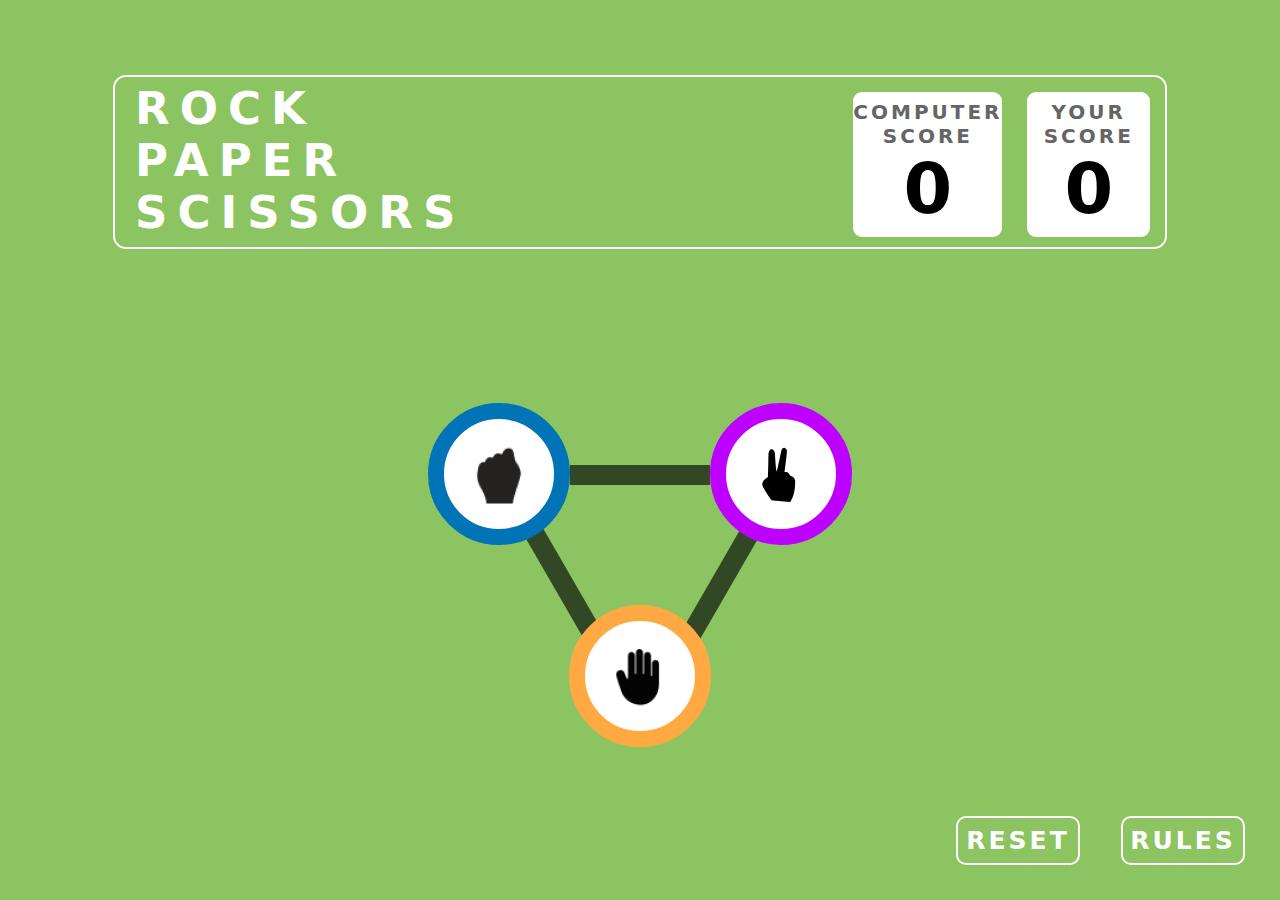
==== index.html @ a3423c25 "added" ====
<!DOCTYPE html>
<html lang="en">
  <head>
    <meta charset="UTF-8" />
    <meta name="viewport" content="width=device-width, initial-scale=1.0" />
    <link rel="stylesheet" href="css/style1.css" />
    <title>Document</title>
  </head>
  <body>
    <section class="ScoreBox">
      <div class="box">
        <div class="heading">
          <h1 class="HeadingP1">rock</h1>
          <h1 class="HeadingP2">paper</h1>
          <h1 class="HeadingP3">scissors</h1>
        </div>
        <div class="ScoreBox1">
          <span class="score1">computer</span>
          <span class="score1">score</span>
          <span id="C-Score" class="score2">0</span>
        </div>
        <div class="ScoreBox2">
          <span class="score1">your</span>
          <span class="score1">score</span>
          <span id="P-Score" class="score2">0</span>
        </div>
      </div>
    </section>
    <section class="game">
      <div class="F-Rounds">
        <div id="rock1" class="round1">
          <img src="images/icons8-fist-67 1.png" alt="" />
        </div>
        <div class="line1"></div>
        <div id="scissor1" class="round2">
          <img src="images/17911 1.png" alt="" />
        </div>
      </div>
      <div class="line2"></div>
      <div class="line3"></div>
      <div id="paper1" class="round3">
        <img src="images/icons8-hand-64 1.png" alt="" />
      </div>
    </section>
    <div class="full-rule-box">
      <div class="rules-box-close">
        <span class="close-x">X</span>
      </div>
      <div class="rules-box">
        <h2>Game Rules</h2>
        <ul>
          <li>
            <span class="points"
              >Rock beats scissors, scissors beat paper, and paper beats
              rock.</span
            >
          </li>
          <li>
            <span class="points"
              >Agree ahead of time whether you’ll count off "rock, paper,
              scissors, shoot" or just "rock, paper, scissors."</span
            >
          </li>
          <li>
            <span class="points"
              >Use rock, paper, scissors to settle minor decisions or simply
              play to pass the time.</span
            >
          </li>
          <li>
            <span class="points"
              >If both players lay down the same hand, each player lays down
              another hand.</span
            >
          </li>
        </ul>
      </div>
    </div>
    <div class="reset-game">  <!-- to reset the game from zero -- extra -- -->
      <span class="reset-text">Reset</span>
    </div>
    <div class="rules">
      <span class="rules-text">rules</span>
    </div>
  </body>
  <script src="js/script.js"></script>
</html>
---- css/style1.css ----
* {
  margin: 0%;
  padding: 0%;
}

body {
  background-color: #8cc461;
  display: flex;
  flex-direction: column;
  justify-content: center;
  align-items: center;
  min-height: 100vh;
  font-family: system-ui, -apple-system, BlinkMacSystemFont, "Segoe UI", Roboto,
    Oxygen, Ubuntu, Cantarell, "Open Sans", "Helvetica Neue", sans-serif;
}

.box {
  background-color: none;
  width: 1050px;
  height: 170px;
  border: 2px solid #fff;
  border-radius: 13px;
  display: flex;
  position: absolute;
  top: 18%;
  left: 50%;
  transform: translate(-50%, -50%);
}

.HeadingP1 {
  color: #fff;
  font-size: 45px;
  font-weight: 600;
  text-transform: uppercase;
  letter-spacing: 10px;
  line-height: 47px;
  margin: 8px 18px 5px 20px;
}

.HeadingP2 {
  color: #fff;
  font-size: 45px;
  font-weight: 600;
  text-transform: uppercase;
  letter-spacing: 10px;
  line-height: 47px;
  margin: 0px 18px 5px 20px;
}
.HeadingP3 {
  color: #fff;
  font-size: 45px;
  font-weight: 600;
  text-transform: uppercase;
  letter-spacing: 10px;
  line-height: 47px;
  margin: 0px 18px 9px 20px;
}

.ScoreBox1 {
  width: 155px;
  height: 145px;
  background-color: #fff;
  margin: 15px;
  margin-left: 370px;
  border-radius: 9px;
  display: flex;
  flex-direction: column;
  align-items: center;
  justify-content: center;
}
.ScoreBox2 {
  width: 155px;
  height: 145px;
  background-color: #fff;
  margin: 15px;
  margin-left: 10px;
  border-radius: 9px;
  display: flex;
  flex-direction: column;
  align-items: center;
  justify-content: center;
}
.score1 {
  font-size: 20px;
  color: #656565;
  margin-top: 0px;
  font-weight: 600;
  text-transform: uppercase;
  letter-spacing: 3px;
}
.score2 {
  font-size: 70px;
  font-weight: 700;
}
.game {
  display: flex;
  flex-direction: column;
  align-items: center;
  justify-content: center;
  margin-top: 250px;
}
.F-Rounds {
  margin: 0px;
  display: flex;
}
.round1 {
  width: 110px;
  height: 110px;
  background-color: #fff;
  border-radius: 50%;
  border: 16px solid #0074b6;
  display: flex;
  align-items: center;
  justify-content: center;
  z-index: 1;
}
.round2 {
  width: 110px;
  height: 110px;
  background-color: #fff;
  border-radius: 50%;
  border: 16px solid #bd00ff;
  display: flex;
  align-items: center;
  justify-content: center;
  margin-bottom: 20px;
  z-index: 1;
}
.round3 {
  width: 110px;
  height: 110px;
  background-color: #fff;
  border-radius: 50%;
  border: 16px solid #ffa943;
  display: flex;
  align-items: center;
  justify-content: center;
  z-index: 1;
}
.line1 {
  width: 120px;
  height: 0px;
  border: 10px solid black;
  opacity: 0.64;
  margin-top: 62px;
  z-index: 0;
}
.line2 {
  display: flex;
  width: 185px;
  height: 0px;
  border: 10px solid black;
  opacity: 0.64;
  z-index: 0;
  margin-left: 170px;
  transform: rotate(120deg);
}
.line3 {
  display: flex;
  width: 300px;
  height: 0px;
  border: 10px solid black;
  opacity: 0.64;
  z-index: 0;
  margin-right: 140px;
  transform: rotate(-120deg);
}

.rules-box {
  width: 278px;
  height: 325px;
  background-color: #004429;
  position: absolute;
  bottom: 0;
  right: 0;
  margin: 0 40px 100px 0;
  border: 7px solid #fff;
  border-radius: 13px;
  z-index: 0;
  display: flex;
  flex-direction: column;
  justify-content: center;
  align-items: center;
  color: #fff;
}

.rules-box-close {
  width: 50px;
  height: 50px;
  position: absolute;
  bottom: 0;
  right: 0;
  background-color: #ff0000;
  border: 7px solid #fff;
  border-radius: 50%;
  margin: 0 15px 400px 0;
  z-index: 1;
  display: flex;
  align-items: center;
  justify-content: center;
  cursor: pointer;
}
ul {
  list-style-type: square;
  margin: 0;
  padding: 0;
}
li {
  list-style-type: square;
  color: #ffa943;
  font-size: 15px;
  margin: 10px 5px 5px 25px;
}
.points {
  color: #fff;
}
.close-x {
  font-size: 44px;
  font-weight: 700;
  color: #fff;
}

.reset-game{
  position: absolute;
    bottom: 0;
    right: 0;
    width: 120px;
    height: 45px;
    background-color: none;
    border: 2px solid #fff;
    border-radius: 10px;
    margin: 35px;
    margin-right: 200px;
    display: flex;
    justify-content: center;
    align-items: center;
    cursor: pointer;
}
.reset-text{
  color: #fff;
  font-size: 25px;
  text-transform: uppercase;
  letter-spacing: 3px;
  font-weight: 600;
}

.rules {
  position: absolute;
  bottom: 0;
  right: 0;
  width: 120px;
  height: 45px;
  background-color: none;
  border: 2px solid #fff;
  border-radius: 10px;
  margin: 35px;
  display: flex;
  justify-content: center;
  align-items: center;
  cursor: pointer;
}
.rules-text {
  color: #fff;
  font-size: 25px;
  text-transform: uppercase;
  letter-spacing: 3px;
  font-weight: 600;
}
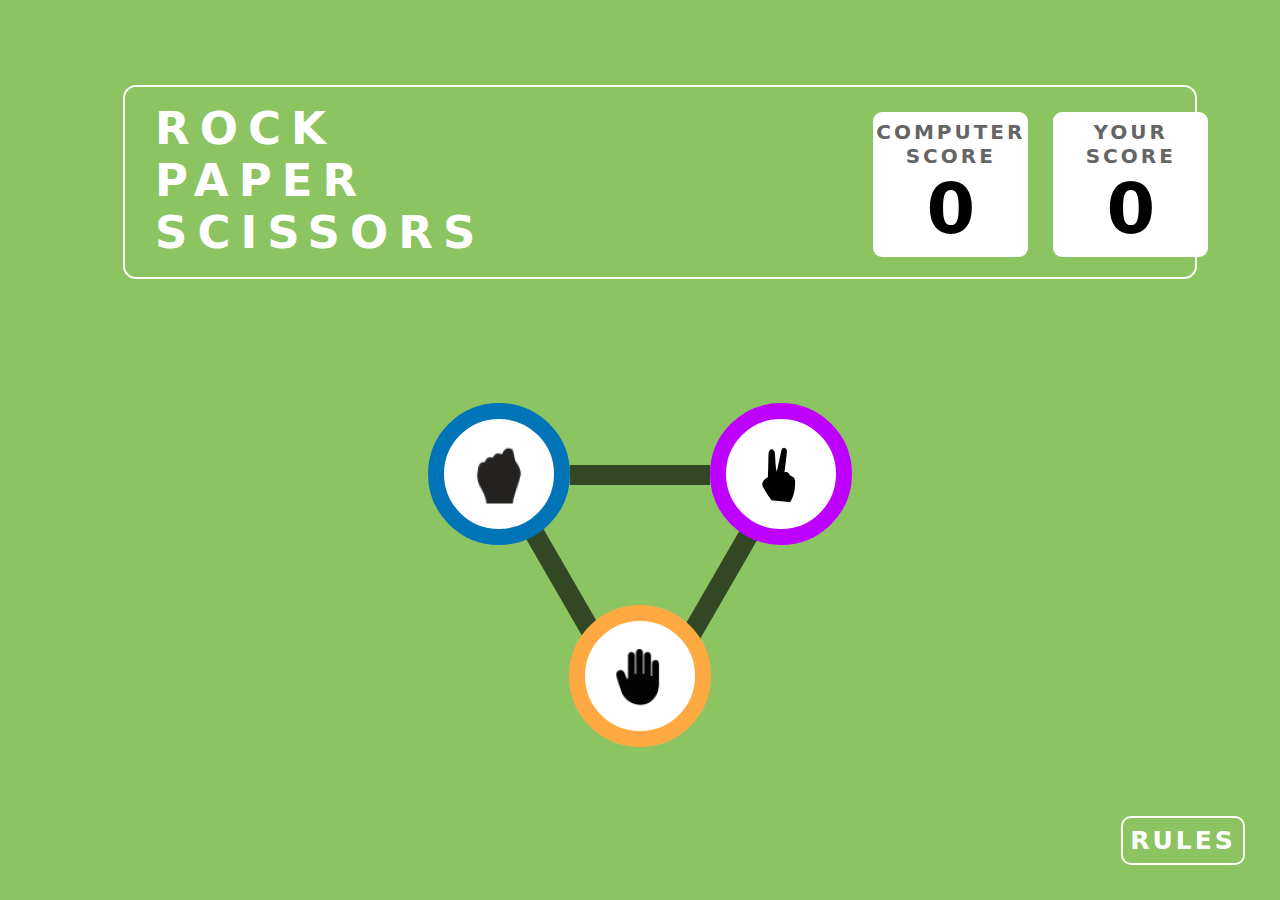
==== commit 6a60b275: "css changes" ====
--- a/index.html
+++ b/index.html
@@ -4,7 +4,7 @@
     <meta charset="UTF-8" />
     <meta name="viewport" content="width=device-width, initial-scale=1.0" />
     <link rel="stylesheet" href="css/style1.css" />
-    <title>Document</title>
+    <title>Rock-Paper-Scissor</title>
   </head>
   <body>
     <section class="ScoreBox">
@@ -14,15 +14,17 @@
           <h1 class="HeadingP2">paper</h1>
           <h1 class="HeadingP3">scissors</h1>
         </div>
-        <div class="ScoreBox1">
-          <span class="score1">computer</span>
-          <span class="score1">score</span>
-          <span id="C-Score" class="score2">0</span>
-        </div>
-        <div class="ScoreBox2">
-          <span class="score1">your</span>
-          <span class="score1">score</span>
-          <span id="P-Score" class="score2">0</span>
+        <div class="ScoreBoxs">
+          <div class="ScoreBox1">
+            <span class="score1">computer</span>
+            <span class="score1">score</span>
+            <span id="C-Score" class="score2">0</span>
+          </div>
+          <div class="ScoreBox2">
+            <span class="score1">your</span>
+            <span class="score1">score</span>
+            <span id="P-Score" class="score2">0</span>
+          </div>
         </div>
       </div>
     </section>
@@ -76,7 +78,8 @@
         </ul>
       </div>
     </div>
-    <div class="reset-game">  <!-- to reset the game from zero -- extra -- -->
+    <div class="reset-game">
+      <!-- to reset the game from zero -- extra -- -->
       <span class="reset-text">Reset</span>
     </div>
     <div class="rules">
--- a/css/style1.css
+++ b/css/style1.css
@@ -25,6 +25,8 @@
   top: 18%;
   left: 50%;
   transform: translate(-50%, -50%);
+  padding: 10px;
+  margin: 20px;
 }
 
 .HeadingP1 {
@@ -54,6 +56,10 @@
   letter-spacing: 10px;
   line-height: 47px;
   margin: 0px 18px 9px 20px;
+}
+
+.ScoreBoxs{
+  display: flex;
 }
 
 .ScoreBox1 {
@@ -220,23 +226,23 @@
   color: #fff;
 }
 
-.reset-game{
+.reset-game {
   position: absolute;
-    bottom: 0;
-    right: 0;
-    width: 120px;
-    height: 45px;
-    background-color: none;
-    border: 2px solid #fff;
-    border-radius: 10px;
-    margin: 35px;
-    margin-right: 200px;
-    display: flex;
-    justify-content: center;
-    align-items: center;
-    cursor: pointer;
-}
-.reset-text{
+  bottom: 0;
+  right: 0;
+  width: 120px;
+  height: 45px;
+  background-color: none;
+  border: 2px solid #fff;
+  border-radius: 10px;
+  margin: 35px;
+  margin-right: 200px;
+  display: flex;
+  justify-content: center;
+  align-items: center;
+  cursor: pointer;
+}
+.reset-text {
   color: #fff;
   font-size: 25px;
   text-transform: uppercase;
@@ -266,3 +272,247 @@
   letter-spacing: 3px;
   font-weight: 600;
 }
+
+
+@media screen and (max-width: 600px) {
+  
+  .body{
+    margin: 0px;
+    padding: 0px;
+  }
+  .box {
+    width: 300px;
+    height: 100px;
+    flex-direction: column;
+    padding: 0px;
+    margin: 0px;
+    top: 80px;
+  }
+  
+  .HeadingP1 {
+    font-size: 25px;
+    letter-spacing: 10px;
+    line-height: 20px;
+    margin: 10px 18px 5px 20px;
+  }
+  
+  .HeadingP2 {
+    font-size: 25px;
+    letter-spacing: 10px;
+    line-height: 20px;
+    margin: 0px 18px 5px 20px;
+  }
+  .HeadingP3 {
+    font-size: 25px;
+    letter-spacing: 10px;
+    line-height: 20px;
+    margin: 0px 18px 5px 20px;
+  }
+  
+  .ScoreBoxs{
+    display: flex;
+    margin-top: 30px;
+    align-items: center;
+    justify-content: center;
+  }
+  .ScoreBox1 {
+    width: 155px;
+    height: 120px;
+    margin: 15px;
+    margin-left: 0px;
+    border-radius: 9px;
+  }
+  .ScoreBox2 {
+    width: 155px;
+    height: 120px;
+    margin: 15px;
+    margin-left: 10px;
+    border-radius: 9px;
+  }
+  .score1 {
+    font-size: 20px;
+    color: #656565;
+    margin-top: 0px;
+    font-weight: 600;
+    text-transform: uppercase;
+    letter-spacing: 3px;
+  }
+  .score2 {
+    font-size: 50px;
+    font-weight: 700;
+  }
+  .game {
+    display: flex;
+    flex-direction: column;
+    align-items: center;
+    justify-content: center;
+    margin-top: 90px;
+  }
+  .F-Rounds {
+    margin: 0px;
+    display: flex;
+  }
+  .round1 {
+    width: 90px;
+    height: 90px;
+    background-color: #fff;
+    border-radius: 50%;
+    border: 16px solid #0074b6;
+    display: flex;
+    align-items: center;
+    justify-content: center;
+    z-index: 1;
+  }
+  .round2 {
+    width: 90px;
+    height: 90px;
+    background-color: #fff;
+    border-radius: 50%;
+    border: 16px solid #bd00ff;
+    display: flex;
+    align-items: center;
+    justify-content: center;
+    margin-bottom: 20px;
+    z-index: 1;
+  }
+  .round3 {
+    width: 90px;
+    height: 90px;
+    background-color: #fff;
+    border-radius: 50%;
+    border: 16px solid #ffa943;
+    display: flex;
+    align-items: center;
+    justify-content: center;
+    z-index: 1;
+  }
+  .line1 {
+    width: 85px;
+    height: 0px;
+    border: 10px solid black;
+    opacity: 0.64;
+    margin-top: 53px;
+    z-index: 0;
+  }
+  .line2 {
+    display: flex;
+    width: 185px;
+    height: 0px;
+    border: 10px solid black;
+    opacity: 0.64;
+    z-index: 0;
+    margin-left: 120px;
+    transform: rotate(120deg);
+  }
+  .line3 {
+    display: flex;
+    width: 200px;
+    height: 0px;
+    border: 10px solid black;
+    opacity: 0.64;
+    z-index: 0;
+    margin-right: 90px;
+    transform: rotate(-120deg);
+  }
+  
+  .rules-box {
+    width: 278px;
+    height: 325px;
+    background-color: #004429;
+    position: absolute;
+    bottom: 0;
+    right: 0;
+    margin: 0 40px 100px 0;
+    border: 7px solid #fff;
+    border-radius: 13px;
+    z-index: 1;
+    display: flex;
+    flex-direction: column;
+    justify-content: center;
+    align-items: center;
+    color: #fff;
+  }
+  
+  .rules-box-close {
+    width: 50px;
+    height: 50px;
+    position: absolute;
+    bottom: 0;
+    right: 0;
+    background-color: #ff0000;
+    border: 7px solid #fff;
+    border-radius: 50%;
+    margin: 0 15px 400px 0;
+    z-index: 2;
+    display: flex;
+    align-items: center;
+    justify-content: center;
+    cursor: pointer;
+  }
+  ul {
+    list-style-type: square;
+    margin: 0;
+    padding: 0;
+  }
+  li {
+    list-style-type: square;
+    color: #ffa943;
+    font-size: 15px;
+    margin: 10px 5px 5px 25px;
+  }
+  .points {
+    color: #fff;
+  }
+  .close-x {
+    font-size: 44px;
+    font-weight: 700;
+    color: #fff;
+  }
+  
+  .reset-game {
+    position: absolute;
+    bottom: 0;
+    right: 0;
+    width: 120px;
+    height: 45px;
+    background-color: none;
+    border: 2px solid #fff;
+    border-radius: 10px;
+    margin: 35px;
+    margin-right: 20px;
+    display: flex;
+    justify-content: center;
+    align-items: center;
+    cursor: pointer;
+  }
+  .reset-text {
+    color: #fff;
+    font-size: 25px;
+    text-transform: uppercase;
+    letter-spacing: 3px;
+    font-weight: 600;
+  }
+  
+  .rules {
+    position: absolute;
+    bottom: 0;
+    right: 0;
+    width: 120px;
+    height: 45px;
+    background-color: none;
+    border: 2px solid #fff;
+    border-radius: 10px;
+    margin: 0px;
+    display: flex;
+    justify-content: center;
+    align-items: center;
+    cursor: pointer;
+  }
+  .rules-text {
+    color: #fff;
+    font-size: 25px;
+    text-transform: uppercase;
+    letter-spacing: 3px;
+    font-weight: 600;
+  }
+}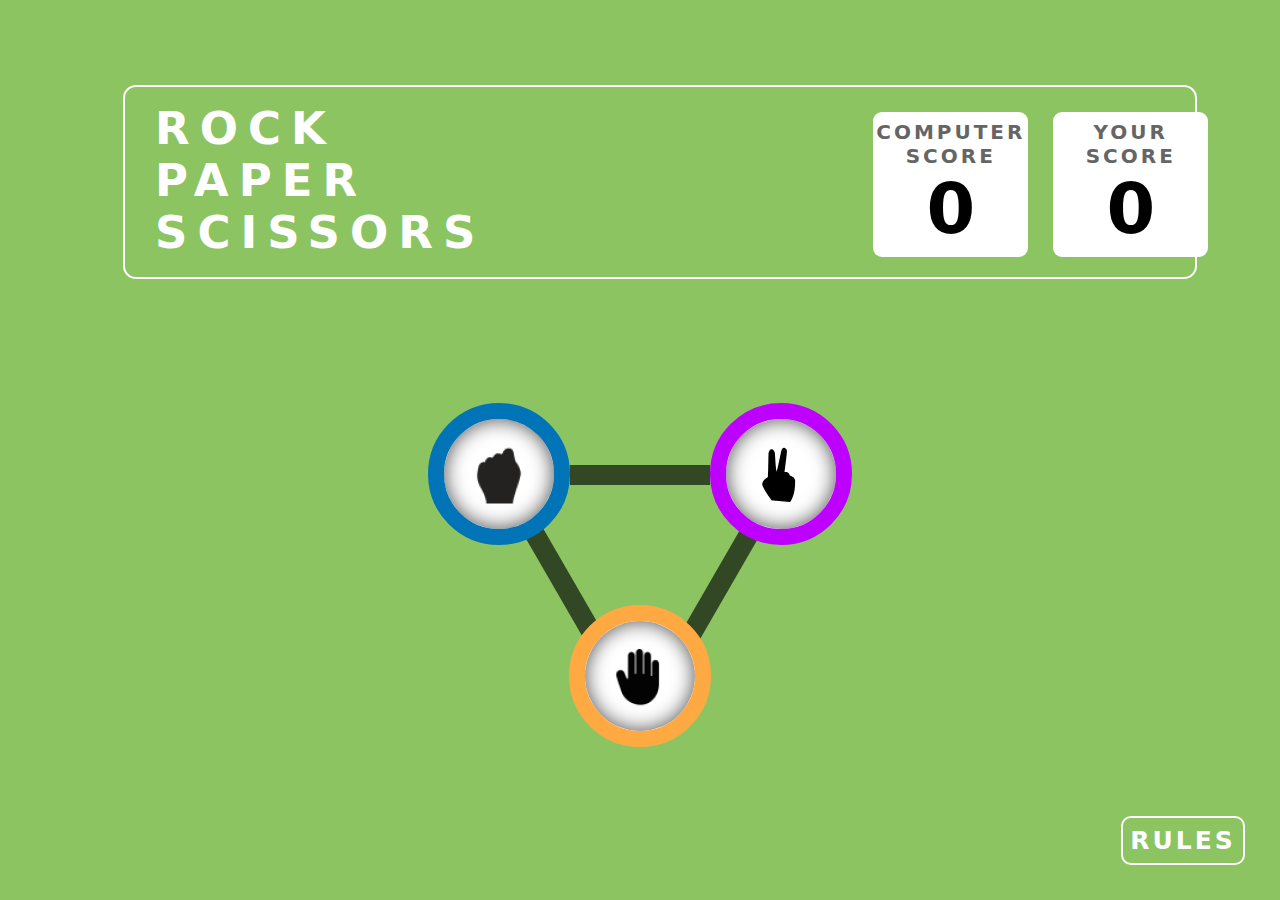
==== commit 11294270: "style update 1.0.2" ====
--- a/index.html
+++ b/index.html
@@ -3,6 +3,7 @@
   <head>
     <meta charset="UTF-8" />
     <meta name="viewport" content="width=device-width, initial-scale=1.0" />
+    <link rel="icon" type="image/png" sizes="32x32" href="images/Vector.png">
     <link rel="stylesheet" href="css/style1.css" />
     <title>Rock-Paper-Scissor</title>
   </head>
--- a/css/style1.css
+++ b/css/style1.css
@@ -119,6 +119,7 @@
   align-items: center;
   justify-content: center;
   z-index: 1;
+  box-shadow: inset 0 0 20px rgba(0, 0, 0, 0.7);
 }
 .round2 {
   width: 110px;
@@ -131,6 +132,7 @@
   justify-content: center;
   margin-bottom: 20px;
   z-index: 1;
+  box-shadow: inset 0 0 20px rgba(0, 0, 0, 0.7);
 }
 .round3 {
   width: 110px;
@@ -142,6 +144,7 @@
   align-items: center;
   justify-content: center;
   z-index: 1;
+  box-shadow: inset 0 0 20px rgba(0, 0, 0, 0.7);
 }
 .line1 {
   width: 120px;
@@ -241,6 +244,11 @@
   justify-content: center;
   align-items: center;
   cursor: pointer;
+  transition: transform 0.3s ease;
+  &:hover {
+    transform: translateY(-5px);
+    background-color: #004429;
+  }
 }
 .reset-text {
   color: #fff;
@@ -264,6 +272,11 @@
   justify-content: center;
   align-items: center;
   cursor: pointer;
+  transition: transform 0.3s ease;
+  &:hover {
+    transform: translateY(-5px);
+    background-color: #004429;
+  }
 }
 .rules-text {
   color: #fff;
@@ -325,27 +338,15 @@
   .ScoreBox2 {
     width: 155px;
     height: 120px;
-    margin: 15px;
-    margin-left: 10px;
-    border-radius: 9px;
   }
   .score1 {
     font-size: 20px;
-    color: #656565;
     margin-top: 0px;
-    font-weight: 600;
-    text-transform: uppercase;
-    letter-spacing: 3px;
   }
   .score2 {
     font-size: 50px;
-    font-weight: 700;
   }
   .game {
-    display: flex;
-    flex-direction: column;
-    align-items: center;
-    justify-content: center;
     margin-top: 90px;
   }
   .F-Rounds {
@@ -355,164 +356,45 @@
   .round1 {
     width: 90px;
     height: 90px;
-    background-color: #fff;
-    border-radius: 50%;
-    border: 16px solid #0074b6;
-    display: flex;
-    align-items: center;
-    justify-content: center;
-    z-index: 1;
   }
   .round2 {
     width: 90px;
     height: 90px;
-    background-color: #fff;
-    border-radius: 50%;
-    border: 16px solid #bd00ff;
-    display: flex;
-    align-items: center;
-    justify-content: center;
-    margin-bottom: 20px;
-    z-index: 1;
   }
   .round3 {
     width: 90px;
     height: 90px;
-    background-color: #fff;
-    border-radius: 50%;
-    border: 16px solid #ffa943;
-    display: flex;
-    align-items: center;
-    justify-content: center;
-    z-index: 1;
   }
   .line1 {
-    width: 85px;
-    height: 0px;
-    border: 10px solid black;
-    opacity: 0.64;
     margin-top: 53px;
     z-index: 0;
   }
   .line2 {
-    display: flex;
-    width: 185px;
-    height: 0px;
-    border: 10px solid black;
-    opacity: 0.64;
     z-index: 0;
     margin-left: 120px;
-    transform: rotate(120deg);
   }
   .line3 {
-    display: flex;
     width: 200px;
-    height: 0px;
-    border: 10px solid black;
-    opacity: 0.64;
-    z-index: 0;
     margin-right: 90px;
-    transform: rotate(-120deg);
   }
   
   .rules-box {
-    width: 278px;
-    height: 325px;
-    background-color: #004429;
-    position: absolute;
-    bottom: 0;
-    right: 0;
     margin: 0 40px 100px 0;
-    border: 7px solid #fff;
-    border-radius: 13px;
     z-index: 1;
-    display: flex;
-    flex-direction: column;
-    justify-content: center;
-    align-items: center;
-    color: #fff;
   }
   
   .rules-box-close {
-    width: 50px;
-    height: 50px;
-    position: absolute;
-    bottom: 0;
-    right: 0;
-    background-color: #ff0000;
-    border: 7px solid #fff;
-    border-radius: 50%;
     margin: 0 15px 400px 0;
     z-index: 2;
-    display: flex;
-    align-items: center;
-    justify-content: center;
-    cursor: pointer;
-  }
-  ul {
-    list-style-type: square;
-    margin: 0;
-    padding: 0;
-  }
-  li {
-    list-style-type: square;
-    color: #ffa943;
-    font-size: 15px;
-    margin: 10px 5px 5px 25px;
-  }
-  .points {
-    color: #fff;
-  }
-  .close-x {
-    font-size: 44px;
-    font-weight: 700;
-    color: #fff;
-  }
+  }
+
   
   .reset-game {
-    position: absolute;
-    bottom: 0;
-    right: 0;
-    width: 120px;
-    height: 45px;
-    background-color: none;
-    border: 2px solid #fff;
-    border-radius: 10px;
-    margin: 35px;
-    margin-right: 20px;
-    display: flex;
-    justify-content: center;
-    align-items: center;
-    cursor: pointer;
-  }
-  .reset-text {
-    color: #fff;
-    font-size: 25px;
-    text-transform: uppercase;
-    letter-spacing: 3px;
-    font-weight: 600;
+    margin: 0px;
+    margin-right: 140px;
   }
   
   .rules {
-    position: absolute;
-    bottom: 0;
-    right: 0;
-    width: 120px;
-    height: 45px;
-    background-color: none;
-    border: 2px solid #fff;
-    border-radius: 10px;
     margin: 0px;
-    display: flex;
-    justify-content: center;
-    align-items: center;
-    cursor: pointer;
-  }
-  .rules-text {
-    color: #fff;
-    font-size: 25px;
-    text-transform: uppercase;
-    letter-spacing: 3px;
-    font-weight: 600;
   }
 }